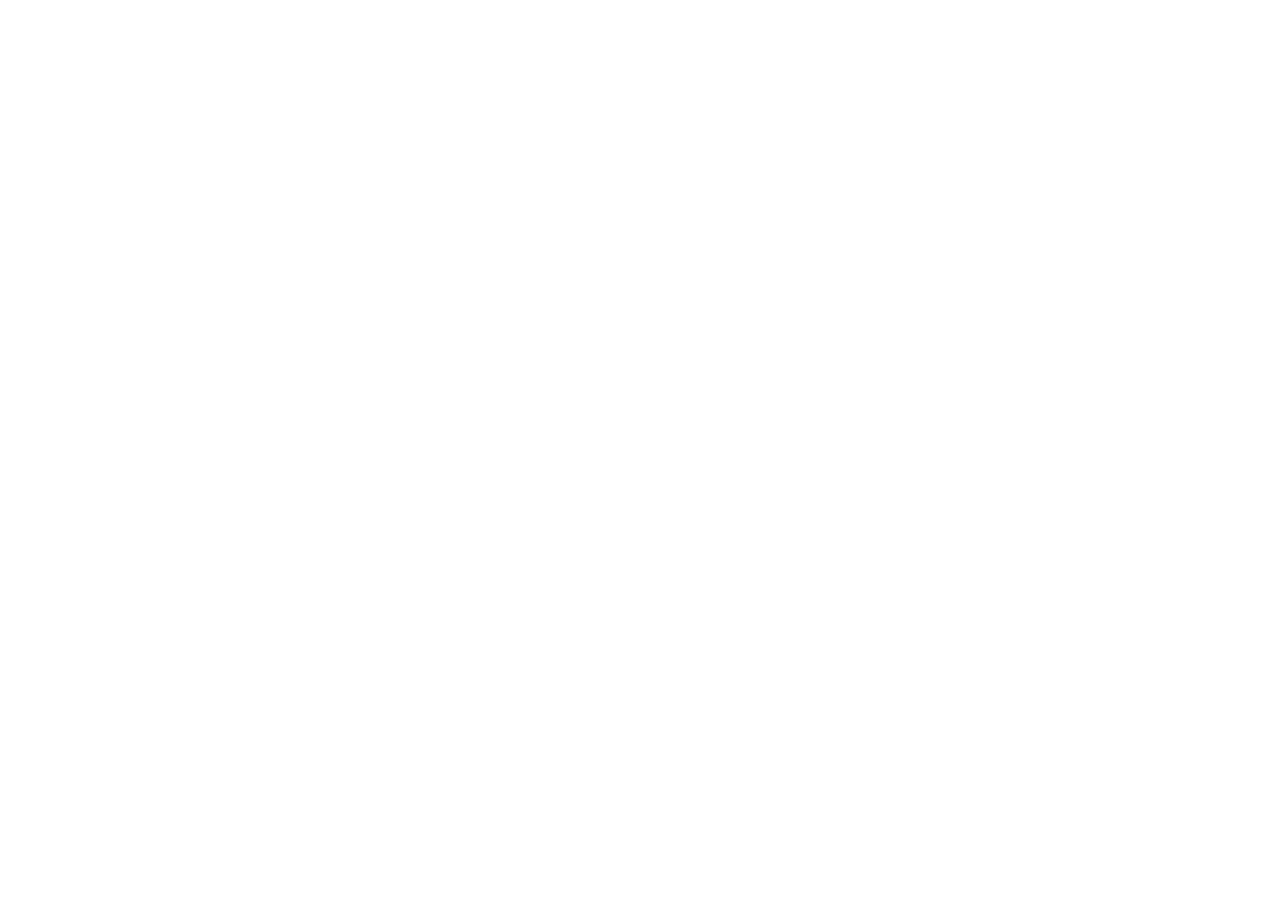
==== index.html @ 687515c3 "final aula" ====
<!DOCTYPE html>
<html lang="pt-br">
<head>
    <meta charset="UTF-8">
    <meta http-equiv="X-UA-Compatible" content="IE=edge">
    <meta name="viewport" content="width=device-width, initial-scale=1.0">
    <link rel="shortcut icon" href="favicon.ico" type="image/x-icon">
    <link rel="stylesheet" href="estilos/style.css">
    <title>Document</title>
</head>
<body>
    
</body>
</html>
---- estilos/style.css ----
@charset "UTF-8";
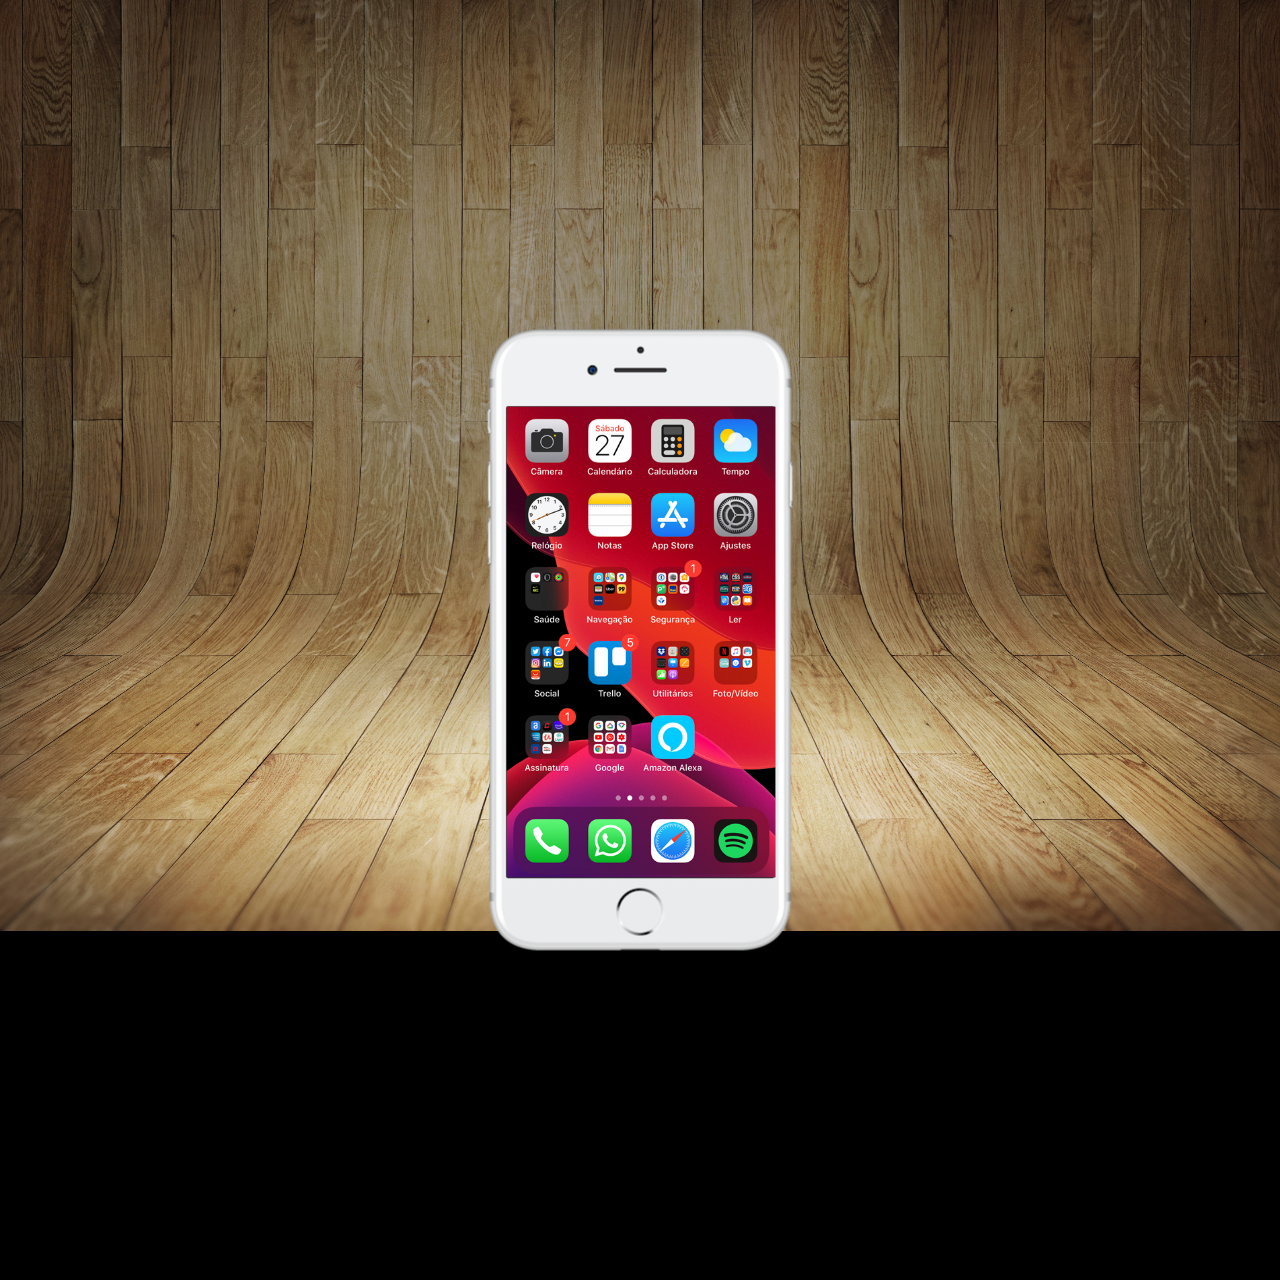
==== commit ba43b874: "tela home" ====
--- a/index.html
+++ b/index.html
@@ -9,6 +9,16 @@
     <title>Document</title>
 </head>
 <body>
+    <main>
+        <section id="telefone">
+            <iframe src="home.html" name="tela" id="tela" frameborder="0"></iframe>
+
+        </section>
+
+        <section id="redes">
+
+        </section>
+    </main>
     
 </body>
 </html>--- a/estilos/style.css
+++ b/estilos/style.css
@@ -1 +1,40 @@
-@charset "UTF-8";+@charset "UTF-8";
+
+*{
+    margin: 0;
+    padding: 0;
+    font-family: Arial, Helvetica, sans-serif;
+}
+
+html, body{
+    height: 100vw;
+    width: 100vw;
+    background-color: black;
+}
+
+body{
+    background: url(../imagens/fundo-madeira.jpg)no-repeat top center;
+    background-size: cover;
+    background-attachment: fixed;
+}
+
+main{
+    height: 100vw;
+    position: relative;
+    }
+#telefone{
+    position: absolute;
+    top: 50%;
+    left: 50%;
+    transform: translate(-50%, -50%);
+    height: 627px;
+    width: 311px;
+    background: url(../imagens/frame-iphone.png) no-repeat;
+}
+#tela{
+    position: relative;
+    top: 80px;
+    left: 22px;
+    width: 269px;
+    height: 471px;
+}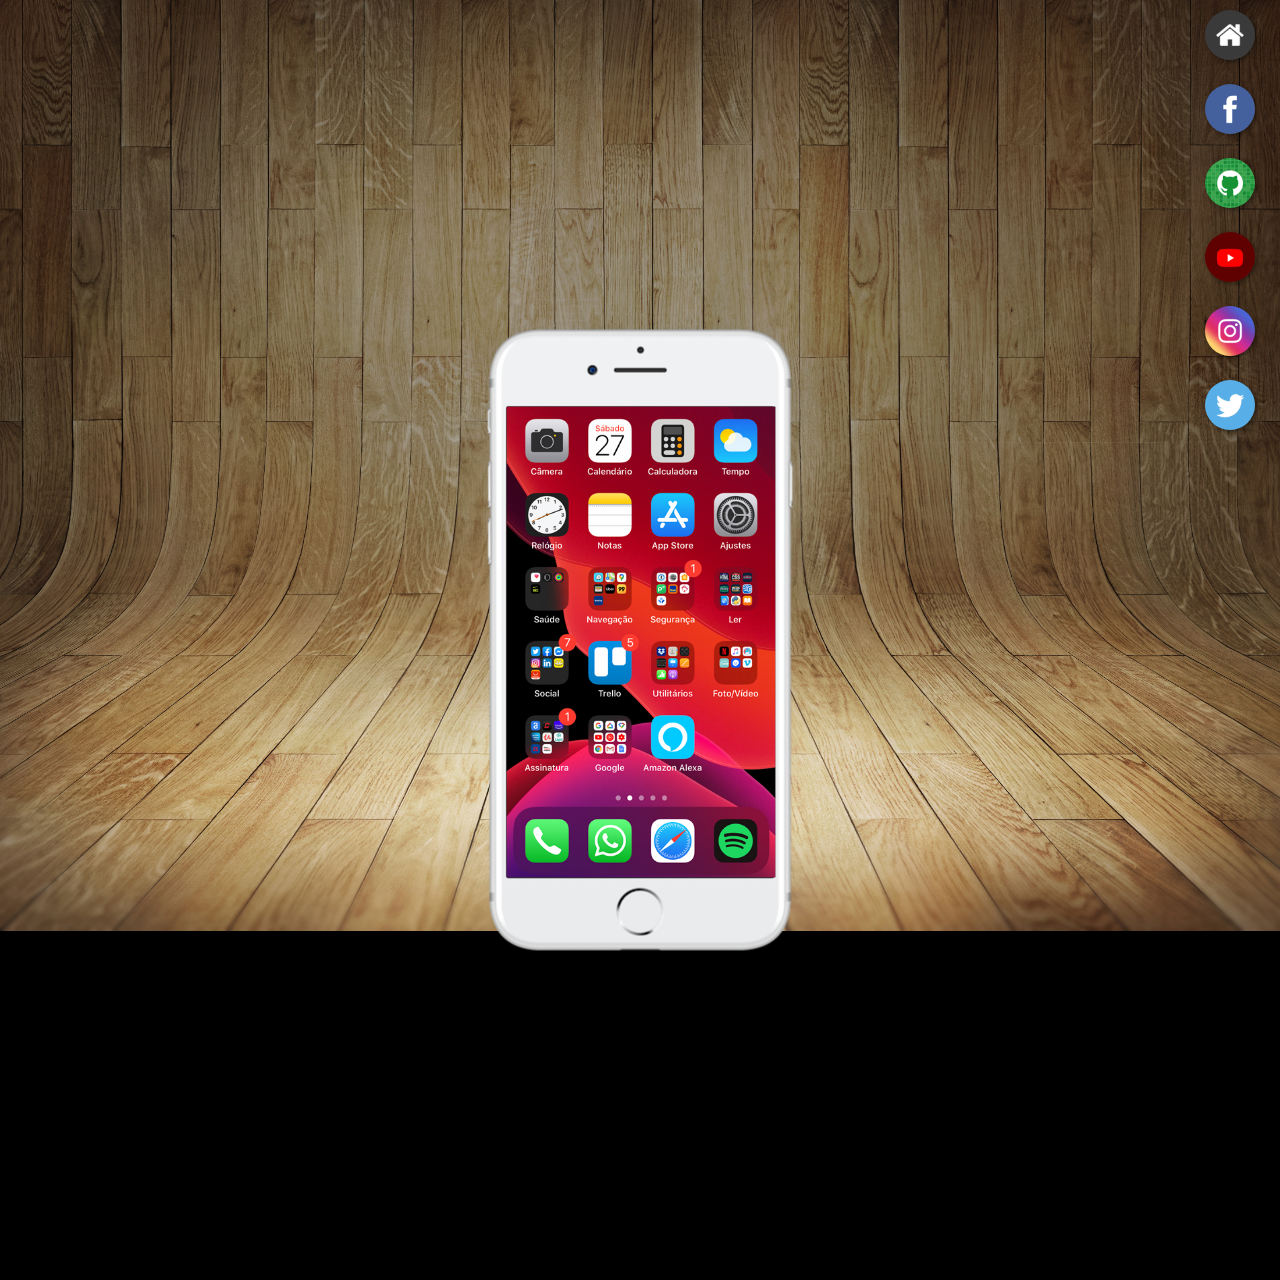
==== commit 4bf6720b: "adc botões lateral" ====
--- a/index.html
+++ b/index.html
@@ -16,6 +16,12 @@
         </section>
 
         <section id="redes">
+            <a href="#" target="tela"><img src="imagens/logo-home.jpg" alt="Home"></a><br>
+            <a href="#" target="tela"><img src="imagens/logo-facebook.jpg" alt="Facebook"></a><br>
+            <a href="#" target="tela"><img src="imagens/logo-github.jpg" alt="GitHub"></a><br>
+            <a href="#" target="tela"><img src="imagens/logo-youtube.jpg" alt="Youtube"></a><br>
+            <a href="#" target="tela"><img src="imagens/logo-instagram.jpg" alt="Instagram"></a><br>
+            <a href="#" target="tela"><img src="imagens/logo-twitter.jpg" alt="Twitter"></a><br>
 
         </section>
     </main>
--- a/estilos/style.css
+++ b/estilos/style.css
@@ -37,4 +37,23 @@
     left: 22px;
     width: 269px;
     height: 471px;
+}
+
+#redes{
+    text-align: right;
+    margin-right: 15px;
+}
+
+#redes img{
+    width: 50px;
+    margin: 10px;
+    border-radius: 50%;
+    box-shadow: 2px 2px 5px rgba(0, 0, 0, 0.404);
+    box-sizing: border-box;
+}
+#redes img:hover{
+    border: 2px solid rgba(255, 255, 255, 0.63);
+    transform: translate(-3px, -3px);
+    box-shadow: 5px 5px 10px rgba(0, 0, 0, 0.692);
+    transition: transform .5s, border 1s;
 }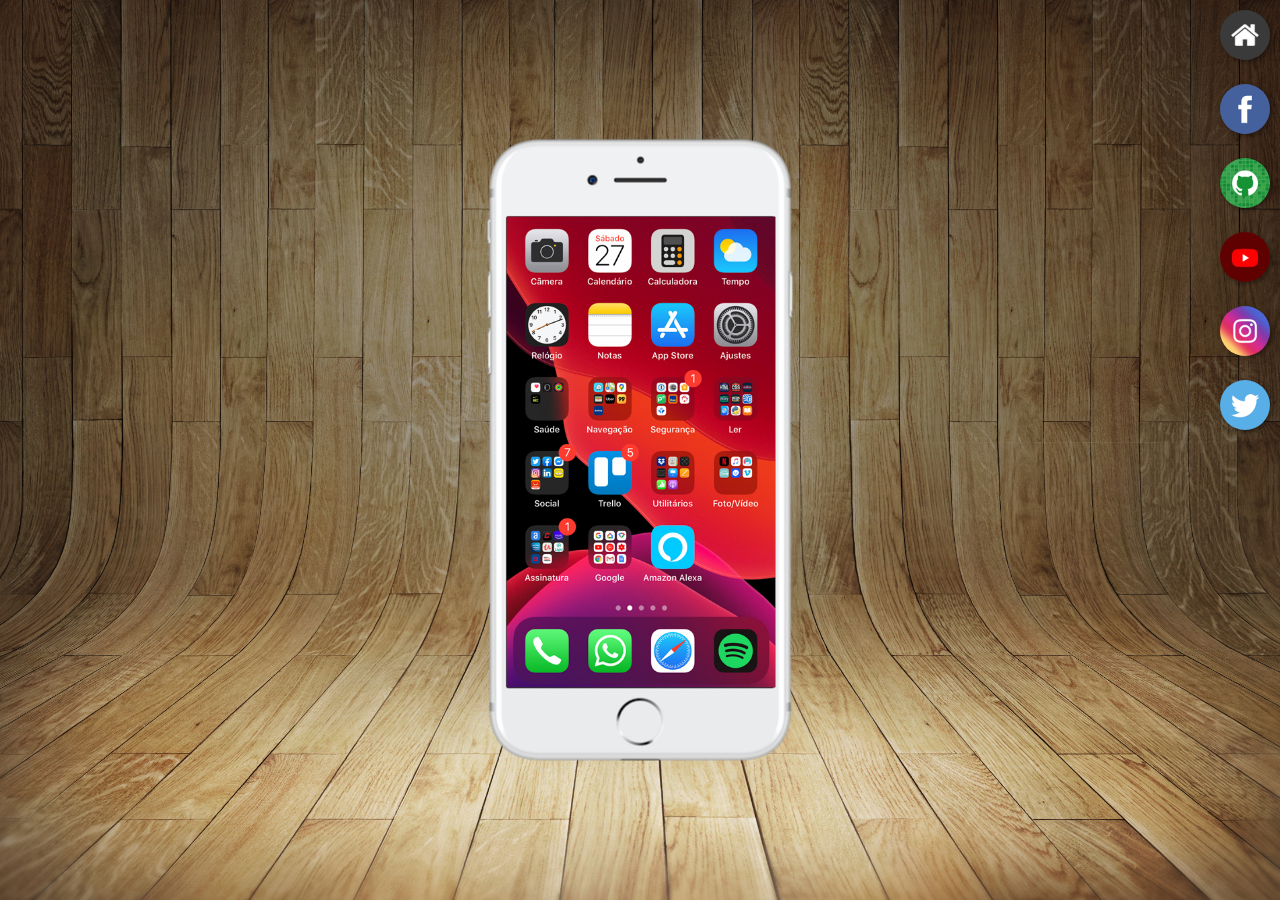
==== commit e257b4ab: "ajustes index" ====
--- a/index.html
+++ b/index.html
@@ -6,12 +6,14 @@
     <meta name="viewport" content="width=device-width, initial-scale=1.0">
     <link rel="shortcut icon" href="favicon.ico" type="image/x-icon">
     <link rel="stylesheet" href="estilos/style.css">
-    <title>Document</title>
+    <title>Redes Sociais</title>
 </head>
 <body>
     <main>
         <section id="telefone">
-            <iframe src="home.html" name="tela" id="tela" frameborder="0"></iframe>
+            <iframe src="home.html" name="tela" id="tela" frameborder="0">
+                Seu navegador não é compatível com isso.
+            </iframe>
 
         </section>
 
--- a/estilos/style.css
+++ b/estilos/style.css
@@ -7,7 +7,7 @@
 }
 
 html, body{
-    height: 100vw;
+    height: 100vh;
     width: 100vw;
     background-color: black;
 }
@@ -16,10 +16,12 @@
     background: url(../imagens/fundo-madeira.jpg)no-repeat top center;
     background-size: cover;
     background-attachment: fixed;
+    width: 98vw
+    heigth: 100vh
 }
 
 main{
-    height: 100vw;
+    height: 100vh;
     position: relative;
     }
 #telefone{
@@ -41,7 +43,6 @@
 
 #redes{
     text-align: right;
-    margin-right: 15px;
 }
 
 #redes img{
@@ -56,4 +57,4 @@
     transform: translate(-3px, -3px);
     box-shadow: 5px 5px 10px rgba(0, 0, 0, 0.692);
     transition: transform .5s, border 1s;
-}+}
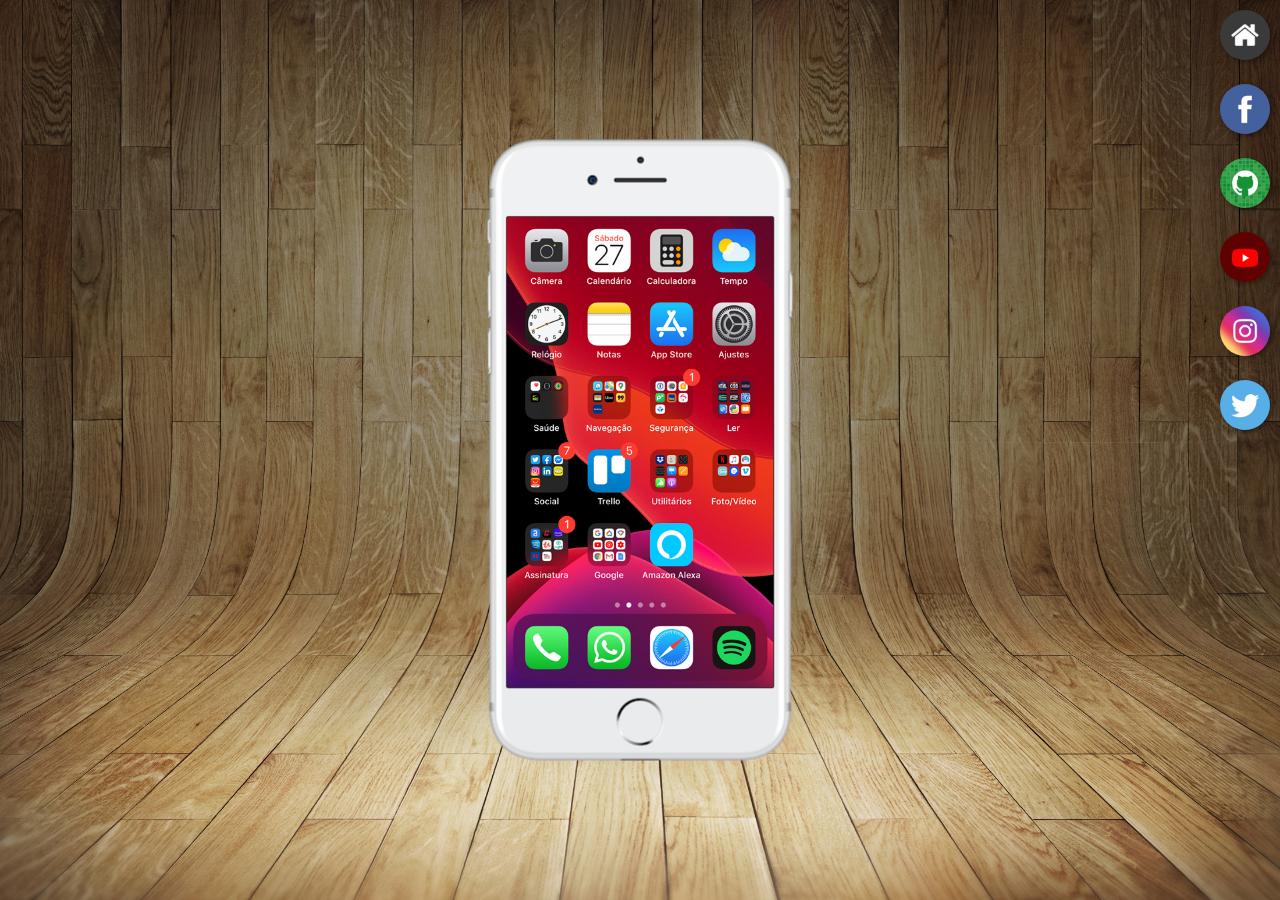
==== commit 0044cca9: "finalizando projeto" ====
--- a/index.html
+++ b/index.html
@@ -18,12 +18,12 @@
         </section>
 
         <section id="redes">
-            <a href="#" target="tela"><img src="imagens/logo-home.jpg" alt="Home"></a><br>
-            <a href="#" target="tela"><img src="imagens/logo-facebook.jpg" alt="Facebook"></a><br>
-            <a href="#" target="tela"><img src="imagens/logo-github.jpg" alt="GitHub"></a><br>
-            <a href="#" target="tela"><img src="imagens/logo-youtube.jpg" alt="Youtube"></a><br>
-            <a href="#" target="tela"><img src="imagens/logo-instagram.jpg" alt="Instagram"></a><br>
-            <a href="#" target="tela"><img src="imagens/logo-twitter.jpg" alt="Twitter"></a><br>
+            <a href="home.html" target="tela"><img src="imagens/logo-home.jpg" alt="Home"></a><br>
+            <a href="facebook.html" target="tela"><img src="imagens/logo-facebook.jpg" alt="Facebook"></a><br>
+            <a href="github.html" target="tela"><img src="imagens/logo-github.jpg" alt="GitHub"></a><br>
+            <a href="youtube.html" target="tela"><img src="imagens/logo-youtube.jpg" alt="Youtube"></a><br>
+            <a href="instagram.html" target="tela"><img src="imagens/logo-instagram.jpg" alt="Instagram"></a><br>
+            <a href="twitter.html" target="tela"><img src="imagens/logo-twitter.jpg" alt="Twitter"></a><br>
 
         </section>
     </main>
--- a/estilos/style.css
+++ b/estilos/style.css
@@ -16,8 +16,6 @@
     background: url(../imagens/fundo-madeira.jpg)no-repeat top center;
     background-size: cover;
     background-attachment: fixed;
-    width: 98vw
-    heigth: 100vh
 }
 
 main{
@@ -37,7 +35,7 @@
     position: relative;
     top: 80px;
     left: 22px;
-    width: 269px;
+    width: 267px;
     height: 471px;
 }
 
